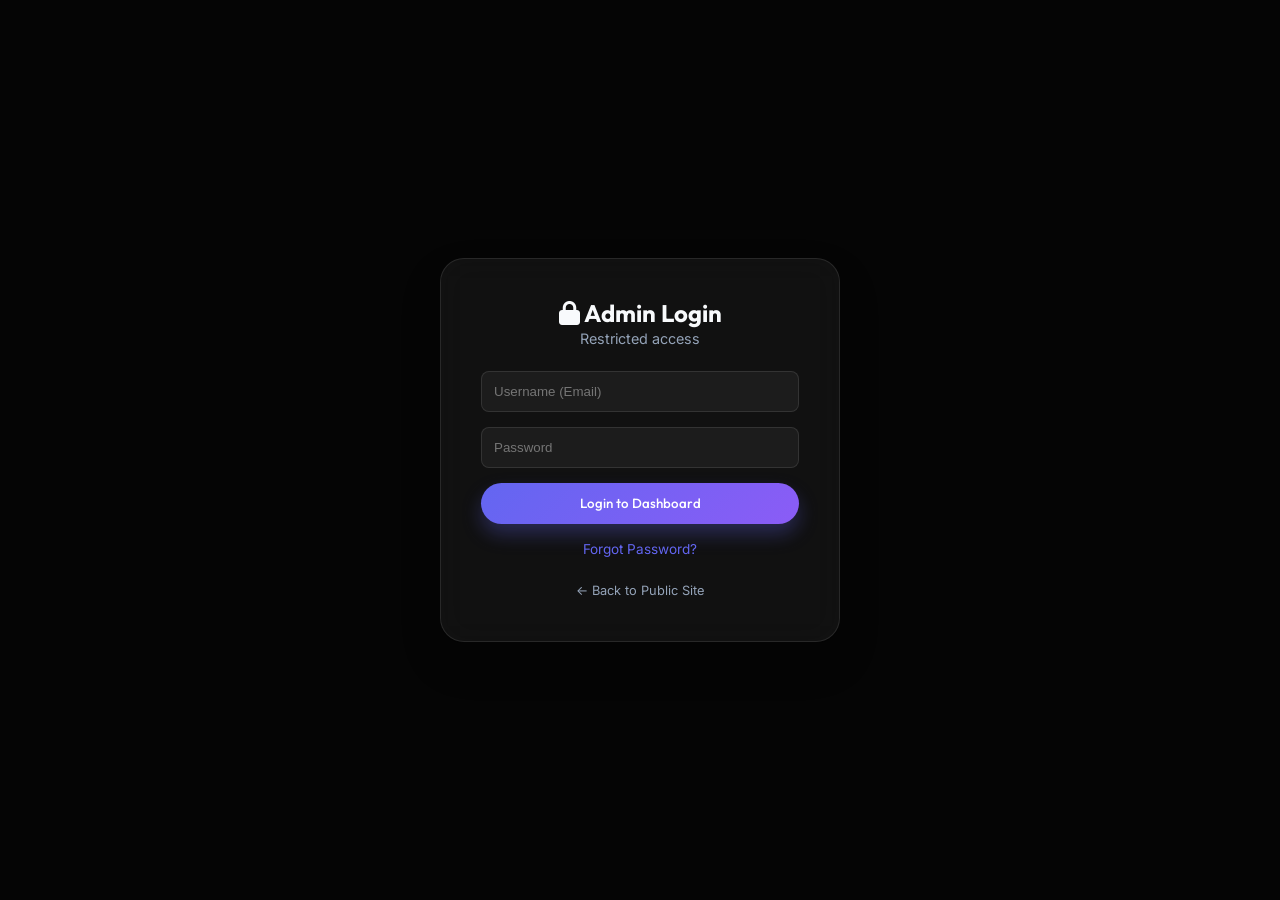
==== pages/admin.html @ 441e8ace "refactor: Reorganize project structure by consolidating pages and assets into dedicated directories." ====
<!DOCTYPE html>
<html lang="en">

<head>
    <meta charset="UTF-8">
    <meta name="viewport" content="width=device-width, initial-scale=1.0">
    <title>Admin Dashboard | Secure Access</title>
    <!-- Google Fonts -->
    <link
        href="https://fonts.googleapis.com/css2?family=Outfit:wght@300;400;500;600;700&family=Inter:wght@400;500;600&display=swap"
        rel="stylesheet">
    <!-- Font Awesome -->
    <link rel="stylesheet" href="https://cdnjs.cloudflare.com/ajax/libs/font-awesome/6.4.0/css/all.min.css">
    <link rel="stylesheet" href="../assets/css/styles.css">
    <style>
        body {
            padding: 40px;
            display: flex;
            flex-direction: column;
            align-items: center;
            min-height: 100vh;
        }

        .admin-header {
            display: flex;
            justify-content: space-between;
            align-items: center;
            margin-bottom: 30px;
            flex-wrap: wrap;
            gap: 15px;
        }

        .header-actions {
            display: flex;
            gap: 10px;
            flex-wrap: wrap;
            align-items: center;
        }

        /* Modal Styles */
        .modal {
            display: none;
            position: fixed;
            z-index: 1000;
            left: 0;
            top: 0;
            width: 100%;
            height: 100%;
            background-color: rgba(0, 0, 0, 0.5);
            align-items: center;
            justify-content: center;
        }

        .modal-content {
            background-color: #1e293b;
            border: 1px solid rgba(255, 255, 255, 0.1);
            padding: 30px;
            border-radius: 12px;
            max-width: 400px;
            width: 100%;
            text-align: left;
        }

        .modal-content input {
            width: 100%;
            margin-bottom: 15px;
            padding: 12px;
            background: rgba(255, 255, 255, 0.05);
            border: 1px solid rgba(255, 255, 255, 0.1);
            color: white;
            border-radius: 8px;
        }

        .modal-content input:focus {
            border-color: var(--primary);
            outline: none;
        }

        .close-modal {
            color: #94a3b8;
            float: right;
            font-size: 28px;
            font-weight: bold;
            cursor: pointer;
        }

        .close-modal:hover {
            color: white;
        }

        table {
            width: 100%;
            border-collapse: collapse;
            margin-top: 20px;
            color: #e2e8f0;
        }

        th,
        td {
            text-align: left;
            padding: 12px 15px;
            border-bottom: 1px solid rgba(255, 255, 255, 0.1);
        }

        th {
            background: rgba(255, 255, 255, 0.05);
            font-weight: 600;
            color: #fff;
        }

        tr:hover {
            background: rgba(255, 255, 255, 0.02);
        }

        .delete-btn {
            color: #ef4444;
            background: none;
            border: none;
            cursor: pointer;
            padding: 5px;
        }

        .delete-btn:hover {
            color: #dc2626;
        }

        .message-cell {
            max-width: 400px;
            max-height: 100px;
            overflow-y: auto;
        }

        .error-msg {
            text-align: center;
            color: #ef4444;
            margin-top: 20px;
        }

        /* Login UI explicitly */
        #login-container {
            max-width: 400px;
            width: 100%;
            margin: auto;
            padding: 40px;
            text-align: center;
        }

        #login-container input {
            width: 100%;
            margin-bottom: 15px;
            padding: 12px;
            background: rgba(255, 255, 255, 0.05);
            border: 1px solid rgba(255, 255, 255, 0.1);
            color: white;
            border-radius: 8px;
        }

        #login-container input:focus {
            border-color: var(--primary);
            outline: none;
        }

        #dashboard-container {
            display: none;
            width: 100%;
            max-width: 1200px;
        }
    </style>
</head>

<body>

    <!-- Login Screen -->
    <div id="login-container" class="glass-card">
        <h2><i class="fas fa-lock"></i> Admin Login</h2>
        <p style="margin-bottom: 20px; font-size: 0.9em; color: #94a3b8;">Restricted access</p>
        <form id="login-form">
            <input type="email" id="username" placeholder="Username (Email)" required>
            <input type="password" id="password" placeholder="Password" required>
            <button type="submit" class="btn btn-primary w-100" id="login-btn">Login to Dashboard</button>
        </form>
        <div id="login-error" class="error-msg" style="display:none; font-size:0.9em; margin-top:15px;"></div>
        <a href="javascript:void(0)" onclick="document.getElementById('reset-modal').style.display='flex'"
            style="display:block; margin-top:15px; color:var(--primary); font-size:0.85em; text-decoration:none;">Forgot
            Password?</a>
        <a href="/" style="display:block; margin-top:20px; color:#94a3b8; font-size:0.8em;">&larr; Back to
            Public Site</a>
    </div>

    <!-- Dashboard Screen -->
    <div id="dashboard-container" class="container">
        <a href="/"
            style="display:inline-block; margin-bottom:15px; color:#94a3b8; font-size:0.9em; text-decoration:none;"><i
                class="fas fa-arrow-left"></i> Back to Home</a>
        <div class="admin-header">
            <h2><i class="fas fa-inbox"></i> Inbox Dashboard</h2>
            <div class="header-actions">
                <button onclick="document.getElementById('creds-modal').style.display='flex'"
                    class="btn btn-outline-light"><i class="fas fa-key"></i> Settings</button>
                <button onclick="fetchMessages()" class="btn btn-outline-light"><i class="fas fa-sync-alt"></i>
                    Refresh</button>
                <button onclick="logout()" class="btn btn-outline-light"
                    style="color: #ef4444; border-color: #ef4444;"><i class="fas fa-sign-out-alt"></i> Logout</button>
            </div>
        </div>

        <!-- Credentials Modal -->
        <div id="creds-modal" class="modal">
            <div class="modal-content glass-card">
                <span class="close-modal"
                    onclick="document.getElementById('creds-modal').style.display='none'">&times;</span>
                <h3 style="margin-bottom: 20px;"><i class="fas fa-user-edit"></i> Update Credentials</h3>
                <form id="creds-form">
                    <input type="email" id="new-username" placeholder="New Username (Email Address)" required>
                    <input type="password" id="new-password" placeholder="New Password" required>
                    <input type="password" id="new-recovery-pin" placeholder="New Recovery PIN (e.g. 1234)" required>
                    <button type="submit" class="btn btn-primary w-100" id="update-creds-btn">Update</button>
                    <div id="creds-msg" style="margin-top:10px; font-size:0.9em; text-align:center;"></div>
                </form>
            </div>
        </div>

        <!-- Reset Password Modal -->
        <div id="reset-modal" class="modal">
            <div class="modal-content glass-card">
                <span class="close-modal"
                    onclick="document.getElementById('reset-modal').style.display='none'">&times;</span>
                <h3 style="margin-bottom: 20px;"><i class="fas fa-unlock-alt"></i> Reset Password</h3>
                <p style="font-size:0.85em; color:#94a3b8; margin-bottom:15px;">Enter your username and your secret
                    Recovery PIN to set a new password. (Default PIN is 12345)</p>
                <form id="reset-form">
                    <input type="email" id="reset-username" placeholder="Username (Email)" required>
                    <input type="password" id="reset-pin" placeholder="Recovery PIN" required>
                    <input type="password" id="reset-new-password" placeholder="New Password" required>
                    <button type="submit" class="btn btn-primary w-100" id="reset-btn">Reset Password</button>
                    <div id="reset-msg" style="margin-top:10px; font-size:0.9em; text-align:center;"></div>
                </form>
            </div>
        </div>

        <div class="glass-card" style="overflow-x: auto;">
            <table>
                <thead>
                    <tr>
                        <th>Date</th>
                        <th>Name</th>
                        <th>Email</th>
                        <th>Message</th>
                        <th>Action</th>
                    </tr>
                </thead>
                <tbody id="messages-body">
                    <tr>
                        <td colspan="5" style="text-align:center;">Loading messages...</td>
                    </tr>
                </tbody>
            </table>
            <div id="error" class="error-msg" style="display:none;">Failed to load messages (Unauthorized).</div>
        </div>
    </div>

    <script>
        const IS_DEV = window.location.hostname === 'localhost' || window.location.hostname === '127.0.0.1';
        const API_BASE = IS_DEV ? 'http://localhost:8000/api' : '/api';
        const API_URL = `${API_BASE}/messages`;
        const CREDS_URL = `${API_BASE}/admin/credentials`;
        const RESET_URL = `${API_BASE}/admin/reset-password`;
        let authToken = localStorage.getItem('adminAuthToken') || null;
        let lastActivity = parseInt(localStorage.getItem('adminLastActivity')) || 0;
        let timeoutTimer;
        const TIMEOUT_DURATION = 5 * 60 * 1000; // 5 minutes

        function checkSession() {
            if (authToken) {
                const now = Date.now();
                if (now - lastActivity > TIMEOUT_DURATION) {
                    alert("Session expired due to inactivity.");
                    logout();
                    return false;
                }
                return true;
            }
            return false;
        }

        function resetTimer() {
            if (authToken) {
                lastActivity = Date.now();
                localStorage.setItem('adminLastActivity', lastActivity);
                clearTimeout(timeoutTimer);
                timeoutTimer = setTimeout(() => {
                    checkSession();
                }, TIMEOUT_DURATION);
            }
        }

        // Check active session immediately on page load
        if (checkSession()) {
            document.getElementById('login-container').style.display = 'none';
            document.getElementById('dashboard-container').style.display = 'block';
            resetTimer();
            fetchMessages();
        }

        // Listen for activity to reset timer
        document.addEventListener('mousemove', resetTimer);
        document.addEventListener('keypress', resetTimer);
        document.addEventListener('click', resetTimer);
        document.addEventListener('scroll', resetTimer);

        document.getElementById('login-form').addEventListener('submit', async (e) => {
            e.preventDefault();
            const user = document.getElementById('username').value;
            const pass = document.getElementById('password').value;
            const btn = document.getElementById('login-btn');

            // Create Basic Auth HTTP Header
            authToken = 'Basic ' + btoa(user + ':' + pass);

            btn.innerHTML = '<i class="fas fa-spinner fa-spin"></i> Authenticating...';
            btn.disabled = true;

            // Attempt to fetch messages to verify login right away
            await fetchMessages(true);
        });

        async function fetchMessages(isLoginAttempt = false) {
            const tbody = document.getElementById('messages-body');
            const errorDiv = document.getElementById('error');
            const loginError = document.getElementById('login-error');
            const btn = document.getElementById('login-btn');

            try {
                tbody.innerHTML = '<tr><td colspan="5" style="text-align:center;">Loading messages...</td></tr>';
                errorDiv.style.display = 'none';
                loginError.style.display = 'none';

                const response = await fetch(API_URL, {
                    headers: { 'Authorization': authToken } // Send the secret token
                });

                if (response.status === 401) {
                    throw new Error('Invalid Credentials');
                }

                if (!response.ok) {
                    throw new Error('Server connection failed (' + response.status + ')');
                }

                // If we get here, login was successful! Switch UI
                if (isLoginAttempt) {
                    localStorage.setItem('adminAuthToken', authToken); // Persist session
                    document.getElementById('login-container').style.display = 'none';
                    document.getElementById('dashboard-container').style.display = 'block';
                    resetTimer();
                }

                const messages = await response.json();

                if (messages.length === 0) {
                    tbody.innerHTML = '<tr><td colspan="5" style="text-align:center;">No messages found.</td></tr>';
                    return;
                }

                tbody.innerHTML = '';
                messages.forEach(msg => {
                    const row = document.createElement('tr');
                    const dateObj = new Date(msg.created_at);
                    const formattedDate = isNaN(dateObj) ? msg.created_at : dateObj.toLocaleString();

                    row.innerHTML = `
                        <td>${formattedDate}</td>
                        <td>${msg.name}</td>
                        <td><a href="mailto:${msg.email}" style="color:var(--primary);">${msg.email}</a></td>
                        <td class="message-cell">${msg.message}</td>
                        <td>
                            <button onclick="deleteMessage(${msg.id})" class="delete-btn" title="Delete Message">
                                <i class="fas fa-trash"></i>
                            </button>
                        </td>
                    `;
                    tbody.appendChild(row);
                });
            } catch (err) {
                if (isLoginAttempt) {
                    loginError.innerHTML = '<i class="fas fa-exclamation-circle"></i> ' + err.message;
                    loginError.style.display = 'block';
                    btn.innerHTML = 'Login to Dashboard';
                    btn.disabled = false;
                } else {
                    tbody.innerHTML =
                        `<tr><td colspan="5" style="color:#ef4444;text-align:center;">Failed to load messages: ${err.message}</td></tr>`;
                    logout();
                }
            }
        }

        async function deleteMessage(id) {
            if (!confirm('Are you sure you want to delete this message?')) return;

            try {
                const response = await fetch(`${API_URL}/${id}`, {
                    method: 'DELETE',
                    headers: { 'Authorization': authToken } // Token required to delete too
                });
                if (response.ok) {
                    fetchMessages();
                } else {
                    alert('Failed to delete message. Unauthorized.');
                }
            } catch (err) {
                console.error('Error deleting message:', err);
                alert('Network Error.');
            }
        }

        function logout() {
            authToken = null;
            localStorage.removeItem('adminAuthToken');
            localStorage.removeItem('adminLastActivity');
            clearTimeout(timeoutTimer);
            document.getElementById('username').value = '';
            document.getElementById('password').value = '';
            document.getElementById('login-btn').innerHTML = 'Login to Dashboard';
            document.getElementById('login-btn').disabled = false;

            document.getElementById('dashboard-container').style.display = 'none';
            document.getElementById('login-container').style.display = 'block';
        }

        document.getElementById('creds-form').addEventListener('submit', async (e) => {
            e.preventDefault();
            const newU = document.getElementById('new-username').value;
            const newP = document.getElementById('new-password').value;
            const newPin = document.getElementById('new-recovery-pin').value;
            const msgDiv = document.getElementById('creds-msg');
            const btn = document.getElementById('update-creds-btn');

            btn.innerHTML = '<i class="fas fa-spinner fa-spin"></i> Updating...';
            btn.disabled = true;

            try {
                const response = await fetch(CREDS_URL, {
                    method: 'PUT',
                    headers: { 'Authorization': authToken, 'Content-Type': 'application/json' },
                    body: JSON.stringify({ new_username: newU, new_password: newP, new_recovery_pin: newPin })
                });

                const data = await response.json().catch(() => ({}));

                if (response.ok) {
                    msgDiv.style.color = '#10b981';
                    msgDiv.innerHTML = '<i class="fas fa-check-circle"></i> Successfully updated! Please log in again.';
                    setTimeout(() => {
                        document.getElementById('creds-modal').style.display = 'none';
                        msgDiv.innerHTML = '';
                        document.getElementById('creds-form').reset();
                        logout();
                    }, 2000);
                } else {
                    msgDiv.style.color = '#ef4444';
                    // FastAPI often returns arrays for validation errors, or a detail string for HTTPExceptions
                    let errMsg = 'Failed to update credentials.';
                    if (data.detail) {
                        errMsg = Array.isArray(data.detail) ? data.detail[0].msg : data.detail;
                    }
                    msgDiv.innerHTML = `<i class="fas fa-exclamation-circle"></i> Error: ${errMsg}`;
                }
            } catch (error) {
                msgDiv.style.color = '#ef4444';
                msgDiv.innerHTML = '<i class="fas fa-exclamation-triangle"></i> Network Connection Error.';
            } finally {
                btn.innerHTML = 'Update';
                btn.disabled = false;
            }
        });

        document.getElementById('reset-form').addEventListener('submit', async (e) => {
            e.preventDefault();
            const username = document.getElementById('reset-username').value;
            const pin = document.getElementById('reset-pin').value;
            const newPass = document.getElementById('reset-new-password').value;
            const msgDiv = document.getElementById('reset-msg');
            const btn = document.getElementById('reset-btn');

            btn.innerHTML = '<i class="fas fa-spinner fa-spin"></i> Resetting...';
            btn.disabled = true;

            try {
                const response = await fetch(RESET_URL, {
                    method: 'POST',
                    headers: { 'Content-Type': 'application/json' },
                    body: JSON.stringify({ username: username, recovery_pin: pin, new_password: newPass })
                });

                const data = await response.json().catch(() => ({}));

                if (response.ok) {
                    msgDiv.style.color = '#10b981';
                    msgDiv.innerHTML = '<i class="fas fa-check-circle"></i> Password reset! You can now log in.';
                    setTimeout(() => {
                        document.getElementById('reset-modal').style.display = 'none';
                        msgDiv.innerHTML = '';
                        document.getElementById('reset-form').reset();
                    }, 2000);
                } else {
                    msgDiv.style.color = '#ef4444';
                    let errMsg = 'Failed to reset password.';
                    if (data.detail) {
                        errMsg = Array.isArray(data.detail) ? data.detail[0].msg : data.detail;
                    }
                    msgDiv.innerHTML = `<i class="fas fa-exclamation-circle"></i> Error: ${errMsg}`;
                }
            } catch (error) {
                msgDiv.style.color = '#ef4444';
                msgDiv.innerHTML = '<i class="fas fa-exclamation-triangle"></i> Network Connection Error.';
            } finally {
                btn.innerHTML = 'Reset Password';
                btn.disabled = false;
            }
        });
    </script>
</body>

</html>
---- assets/css/styles.css ----
:root {
    --primary: #6366f1;
    --secondary: #8b5cf6;
    --accent: #ec4899;

    --bg-color: #050505;
    --bg-surface: rgba(25, 25, 25, 0.6);
    --bg-surface-hover: rgba(35, 35, 35, 0.8);

    --text-primary: #f8fafc;
    --text-secondary: #94a3b8;

    --glass-border: rgba(255, 255, 255, 0.1);
    --glass-shine: rgba(255, 255, 255, 0.05);

    --font-heading: 'Outfit', sans-serif;
    --font-body: 'Inter', sans-serif;

    --transition: all 0.3s cubic-bezier(0.25, 0.8, 0.25, 1);
}

* {
    margin: 0;
    padding: 0;
    box-sizing: border-box;
}

html {
    scroll-behavior: smooth;
    font-size: 16px;
}

body {
    font-family: var(--font-body);
    background-color: var(--bg-color);
    color: var(--text-primary);
    line-height: 1.6;
    overflow-x: hidden;
    position: relative;
}

/* Background Animated Shapes */
.bg-shape {
    position: absolute;
    border-radius: 50%;
    filter: blur(100px);
    z-index: -1;
    opacity: 0.5;
    animation: float 20s infinite ease-in-out alternate;
}

.shape-1 {
    width: 500px;
    height: 500px;
    background: var(--primary);
    top: -100px;
    left: -200px;
}

.shape-2 {
    width: 400px;
    height: 400px;
    background: var(--secondary);
    top: 40%;
    right: -100px;
    animation-delay: -5s;
}

.shape-3 {
    width: 600px;
    height: 600px;
    background: var(--accent);
    bottom: -200px;
    left: 20%;
    opacity: 0.3;
    animation-delay: -10s;
}

@keyframes float {
    0% {
        transform: translate(0, 0) rotate(0deg) scale(1);
    }

    33% {
        transform: translate(30px, -50px) rotate(10deg) scale(1.1);
    }

    66% {
        transform: translate(-20px, 20px) rotate(-5deg) scale(0.9);
    }

    100% {
        transform: translate(0, 0) rotate(0deg) scale(1);
    }
}

/* Typography */
h1,
h2,
h3,
h4,
h5,
h6 {
    font-family: var(--font-heading);
    font-weight: 700;
    line-height: 1.2;
}

.gradient-text {
    background: linear-gradient(to right, var(--primary), var(--secondary), var(--accent));
    -webkit-background-clip: text;
    background-clip: text;
    -webkit-text-fill-color: transparent;
    background-size: 200% auto;
    animation: shine 5s linear infinite;
}

@keyframes shine {
    to {
        background-position: 200% center;
    }
}

p {
    color: var(--text-secondary);
    font-size: 1.1rem;
}

a {
    text-decoration: none;
    color: inherit;
    transition: var(--transition);
}

ul {
    list-style: none;
}

/* Utility */
.container {
    max-width: 1200px;
    margin: 0 auto;
    padding: 0 2rem;
}

.w-100 {
    width: 100%;
}

/* Buttons */
.btn {
    display: inline-block;
    padding: 0.8rem 1.8rem;
    border-radius: 50px;
    font-family: var(--font-heading);
    font-weight: 500;
    cursor: pointer;
    border: none;
    transition: var(--transition);
    display: flex;
    align-items: center;
    justify-content: center;
    gap: 0.5rem;
}

.btn-primary {
    background: linear-gradient(135deg, var(--primary), var(--secondary));
    color: white;
    box-shadow: 0 10px 20px rgba(99, 102, 241, 0.3);
}

.btn-primary:hover {
    transform: translateY(-3px);
    box-shadow: 0 15px 25px rgba(99, 102, 241, 0.4);
}

.btn-primary-sm {
    background: linear-gradient(135deg, var(--primary), var(--secondary));
    color: white;
    padding: 0.5rem 1.2rem;
    border-radius: 50px;
    font-family: var(--font-heading);
    font-weight: 500;
}

.btn-primary-sm:hover {
    transform: translateY(-2px);
    box-shadow: 0 5px 15px rgba(99, 102, 241, 0.4);
}

.btn-outline-light {
    background: rgba(255, 255, 255, 0.1);
    color: white;
    border: 1px solid rgba(255, 255, 255, 0.2);
    backdrop-filter: blur(5px);
}

.btn-outline-light:hover {
    background: white;
    color: black;
}

/* Glassmorphism Cards */
.glass-card {
    background: var(--bg-surface);
    backdrop-filter: blur(16px);
    -webkit-backdrop-filter: blur(16px);
    border: 1px solid var(--glass-border);
    border-radius: 24px;
    padding: 2.5rem;
    box-shadow: 0 20px 40px rgba(0, 0, 0, 0.2);
    transition: var(--transition);
}

.glass-card:hover {
    border-color: rgba(255, 255, 255, 0.2);
    background: var(--bg-surface-hover);
    transform: translateY(-5px);
}

.glass-card-sm {
    background: var(--bg-surface);
    backdrop-filter: blur(16px);
    border: 1px solid var(--glass-border);
    border-radius: 24px;
    padding: 1.5rem 2.5rem;
    display: inline-block;
    margin-bottom: 2rem;
}

/* Navbar */
.navbar {
    position: fixed;
    top: 0;
    left: 0;
    width: 100%;
    padding: 1.5rem 0;
    z-index: 1000;
    transition: var(--transition);
}

.navbar.scrolled {
    padding: 0.8rem 0;
    background: rgba(5, 5, 5, 0.8);
    backdrop-filter: blur(10px);
    border-bottom: 1px solid var(--glass-border);
}

.nav-content {
    display: flex;
    justify-content: space-between;
    align-items: center;
}

.logo {
    font-family: var(--font-heading);
    font-size: 1.5rem;
    font-weight: 800;
    color: white;
    letter-spacing: -0.5px;
}

.logo .dot {
    color: var(--primary);
}

.nav-links {
    display: flex;
    gap: 2rem;
    align-items: center;
}

.nav-link {
    font-weight: 500;
    position: relative;
}

.nav-link:not(.btn-primary-sm)::after {
    content: '';
    position: absolute;
    bottom: -5px;
    left: 0;
    width: 0%;
    height: 2px;
    background: var(--primary);
    transition: var(--transition);
}

.nav-link:not(.btn-primary-sm):hover::after {
    width: 100%;
}

.nav-link:hover {
    color: var(--primary);
}

.hamburger {
    display: none;
    font-size: 1.5rem;
    cursor: pointer;
}

/* Sections */
section {
    padding: 8rem 0;
    min-height: 100vh;
    display: flex;
    align-items: center;
}

.section-title h2 {
    font-size: 2.5rem;
    margin-bottom: 0.5rem;
    color: white;
}

/* Hero Section */
.hero {
    padding-top: 10rem;
}

.hero-content {
    display: grid;
    grid-template-columns: 1.2fr 1fr;
    gap: 4rem;
    align-items: center;
}

.badge {
    display: inline-block;
    padding: 0.4rem 1rem;
    background: rgba(99, 102, 241, 0.1);
    color: var(--primary);
    border-radius: 50px;
    font-weight: 600;
    margin-bottom: 1rem;
    border: 1px solid rgba(99, 102, 241, 0.2);
}

.hero h1 {
    font-size: 4rem;
    margin-bottom: 1.5rem;
}

.hero .bio {
    font-size: 1.2rem;
    margin-bottom: 2rem;
}

.hero-cta {
    display: flex;
    align-items: center;
    gap: 2rem;
}

.social-links {
    display: flex;
    gap: 1rem;
}

.social-links a {
    width: 40px;
    height: 40px;
    border-radius: 50%;
    background: rgba(255, 255, 255, 0.05);
    display: flex;
    align-items: center;
    justify-content: center;
    border: 1px solid var(--glass-border);
}

.social-links a:hover {
    background: var(--primary);
    transform: translateY(-3px);
    color: white;
}

.hero-image-wrap {
    position: relative;
    width: 100%;
    max-width: 400px;
    margin: 0 auto;
}

.image-border {
    position: absolute;
    top: -20px;
    left: -20px;
    right: -20px;
    bottom: -20px;
    border: 2px dashed var(--glass-border);
    border-radius: 30px;
    animation: rotate 20s linear infinite;
    z-index: 0;
}

@keyframes rotate {
    100% {
        transform: rotate(360deg);
    }
}

.profile-img {
    width: 100%;
    aspect-ratio: 4 / 5;
    object-fit: cover;
    object-position: top center;
    height: auto;
    border-radius: 20px;
    position: relative;
    z-index: 1;
    box-shadow: 0 20px 50px rgba(0, 0, 0, 0.5);
    transition: var(--transition);
}

.hero-image-wrap:hover .profile-img {
    transform: scale(1.02);
}

.floating-badge {
    position: absolute;
    background: var(--bg-surface);
    backdrop-filter: blur(10px);
    padding: 0.8rem 1.5rem;
    border-radius: 50px;
    border: 1px solid var(--glass-border);
    font-weight: 600;
    color: white;
    z-index: 2;
    box-shadow: 0 10px 20px rgba(0, 0, 0, 0.3);
    display: flex;
    align-items: center;
    gap: 0.5rem;
}

.badge-1 {
    top: 10%;
    left: -10%;
    animation: float-small 4s ease-in-out infinite;
}

.badge-2 {
    bottom: 10%;
    right: -10%;
    animation: float-small 5s ease-in-out infinite reverse;
}

@keyframes float-small {

    0%,
    100% {
        transform: translateY(0);
    }

    50% {
        transform: translateY(-10px);
    }
}

/* Skills Grid */
.skills-section {
    background: rgba(0, 0, 0, 0.2);
}

.skills-grid {
    display: grid;
    grid-template-columns: repeat(3, 1fr);
    gap: 2rem;
}

.skill-category h3 {
    margin-bottom: 1.5rem;
    display: flex;
    align-items: center;
    gap: 0.8rem;
    color: white;
}

.skill-category h3 i {
    color: var(--primary);
    font-size: 1.5rem;
}

.skill-tags {
    display: flex;
    flex-wrap: wrap;
    gap: 0.8rem;
}

.skill-tag {
    background: rgba(255, 255, 255, 0.05);
    border: 1px solid var(--glass-border);
    padding: 0.5rem 1rem;
    border-radius: 50px;
    font-size: 0.9rem;
    transition: var(--transition);
}

.skill-tag:hover {
    background: rgba(99, 102, 241, 0.2);
    border-color: var(--primary);
    color: white;
    transform: translateY(-2px);
}

/* Projects Grid */
.projects-grid {
    display: grid;
    grid-template-columns: repeat(3, 1fr);
    gap: 2rem;
}

.project-card {
    padding: 0;
    overflow: hidden;
    display: flex;
    flex-direction: column;
}

.project-image {
    height: 200px;
    background: #111;
    position: relative;
    overflow: hidden;
}

.project-image img {
    width: 100%;
    height: 100%;
    object-fit: cover;
    position: absolute;
    top: 0;
    left: 0;
}

.bg-pattern-1 {
    background: linear-gradient(45deg, #111 25%, #222 25%, #222 50%, #111 50%, #111 75%, #222 75%, #222 100%);
    background-size: 40px 40px;
}

.bg-pattern-2 {
    background: radial-gradient(circle, #222 10%, transparent 10%), radial-gradient(circle, #222 10%, transparent 10%);
    background-size: 40px 40px;
    background-position: 0 0, 20px 20px;
}

.project-overlay {
    position: absolute;
    top: 0;
    left: 0;
    width: 100%;
    height: 100%;
    background: rgba(99, 102, 241, 0.8);
    display: flex;
    flex-direction: column;
    justify-content: center;
    align-items: center;
    gap: 1rem;
    opacity: 0;
    transition: var(--transition);
    backdrop-filter: blur(5px);
}

.project-card:hover .project-overlay {
    opacity: 1;
}

.project-info {
    padding: 2rem;
    flex-grow: 1;
    display: flex;
    flex-direction: column;
}

.project-info h3 {
    margin-bottom: 1rem;
    color: white;
}

.project-info p {
    font-size: 0.95rem;
    margin-bottom: 1.5rem;
    flex-grow: 1;
}

.project-tech {
    display: flex;
    gap: 0.5rem;
    flex-wrap: wrap;
}

.project-tech span {
    font-size: 0.8rem;
    font-weight: 600;
    color: var(--secondary);
    background: rgba(139, 92, 246, 0.1);
    padding: 0.3rem 0.8rem;
    border-radius: 50px;
}

/* Contact Section */
.contact-section {
    background: rgba(0, 0, 0, 0.2);
}

.contact-wrapper {
    display: grid;
    grid-template-columns: 1fr 1fr;
    gap: 4rem;
}

.contact-content h2 {
    font-size: 3rem;
    margin-bottom: 1rem;
    color: white;
}

.contact-content p {
    margin-bottom: 2rem;
}

.contact-info {
    display: flex;
    flex-direction: column;
    gap: 1.5rem;
}

.contact-item {
    display: flex;
    align-items: center;
    gap: 1rem;
    font-size: 1.1rem;
}

.contact-item i {
    width: 50px;
    height: 50px;
    background: rgba(255, 255, 255, 0.05);
    border: 1px solid var(--glass-border);
    border-radius: 50%;
    display: flex;
    align-items: center;
    justify-content: center;
    color: var(--primary);
    font-size: 1.2rem;
}

.contact-form {
    display: flex;
    flex-direction: column;
    gap: 1rem;
}

.form-group input,
.form-group textarea {
    width: 100%;
    padding: 1rem 1.5rem;
    background: rgba(0, 0, 0, 0.2);
    border: 1px solid var(--glass-border);
    border-radius: 12px;
    color: white;
    font-family: var(--font-body);
    transition: var(--transition);
}

.form-group input:focus,
.form-group textarea:focus {
    outline: none;
    border-color: var(--primary);
    background: rgba(0, 0, 0, 0.4);
}

/* Footer */
footer {
    padding: 2rem 0;
    border-top: 1px solid var(--glass-border);
    background: rgba(0, 0, 0, 0.5);
}

.footer-content {
    display: flex;
    justify-content: space-between;
    align-items: center;
}

.footer-logo {
    font-family: var(--font-heading);
    font-size: 1.5rem;
    font-weight: 800;
    color: white;
}

.footer-logo span {
    color: var(--primary);
}

/* Utility Classes for JS Animations */
.fade-in {
    opacity: 0;
    transform: translateY(20px);
    transition: all 0.8s ease-out;
}

.fade-in.appear {
    opacity: 1;
    transform: translateY(0);
}

/* Responsive Media Queries */
@media (max-width: 992px) {
    .hero-content {
        grid-template-columns: 1fr;
        text-align: center;
        gap: 3rem;
    }

    .hero-cta {
        justify-content: center;
    }

    .badge-1 {
        left: 0;
    }

    .badge-2 {
        right: 0;
    }

    .skills-grid {
        grid-template-columns: 1fr;
    }

    .projects-grid {
        grid-template-columns: repeat(2, 1fr);
    }

    .contact-wrapper {
        grid-template-columns: 1fr;
        gap: 3rem;
    }
}

@media (max-width: 768px) {
    .nav-links {
        position: fixed;
        top: 0;
        right: -100%;
        width: 70%;
        height: 100vh;
        background: var(--bg-surface-hover);
        backdrop-filter: blur(20px);
        flex-direction: column;
        justify-content: center;
        transition: var(--transition);
    }

    .nav-links.active {
        right: 0;
    }

    .hamburger {
        display: block;
        z-index: 1001;
    }

    .hero h1 {
        font-size: 3rem;
    }

    .projects-grid {
        grid-template-columns: 1fr;
    }

    .glass-card {
        padding: 1.5rem;
    }

    .footer-content {
        flex-direction: column;
        gap: 1rem;
        text-align: center;
    }
}
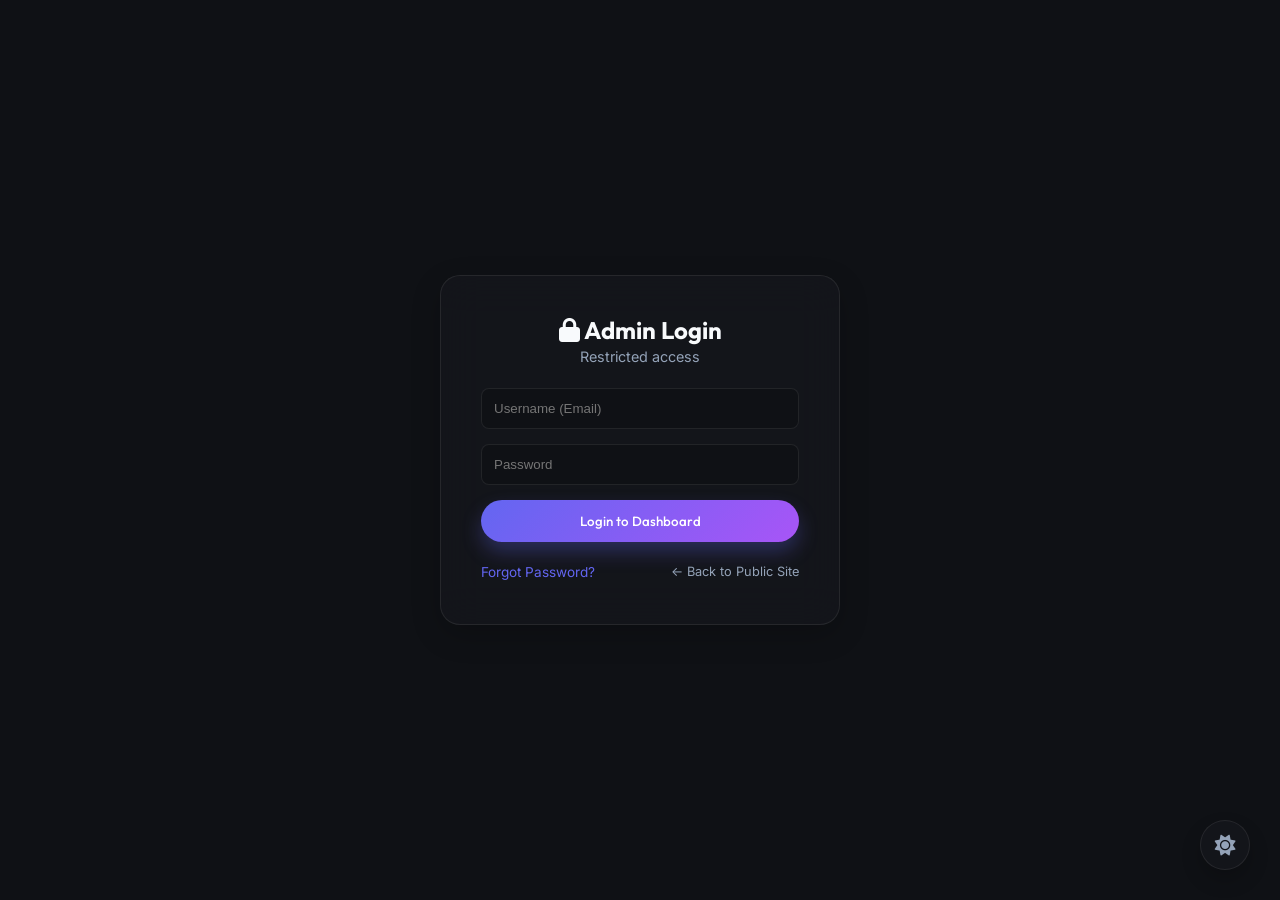
==== commit 12e351ce: "feat: Initialize personal website structure with home and admin pages, core styling, and scripting a" ====
--- a/pages/admin.html
+++ b/pages/admin.html
@@ -52,22 +52,24 @@
         }
 
         .modal-content {
-            background-color: #1e293b;
-            border: 1px solid rgba(255, 255, 255, 0.1);
+            background-color: var(--bg-surface);
+            backdrop-filter: blur(20px);
+            border: 1px solid var(--glass-border);
             padding: 30px;
             border-radius: 12px;
             max-width: 400px;
             width: 100%;
             text-align: left;
+            box-shadow: 0 10px 30px var(--shadow-default);
         }
 
         .modal-content input {
             width: 100%;
             margin-bottom: 15px;
             padding: 12px;
-            background: rgba(255, 255, 255, 0.05);
-            border: 1px solid rgba(255, 255, 255, 0.1);
-            color: white;
+            background: var(--bg-color);
+            border: 1px solid var(--glass-border);
+            color: var(--text-primary);
             border-radius: 8px;
         }
 
@@ -77,7 +79,7 @@
         }
 
         .close-modal {
-            color: #94a3b8;
+            color: var(--text-secondary);
             float: right;
             font-size: 28px;
             font-weight: bold;
@@ -85,31 +87,31 @@
         }
 
         .close-modal:hover {
-            color: white;
+            color: var(--primary);
         }
 
         table {
             width: 100%;
             border-collapse: collapse;
             margin-top: 20px;
-            color: #e2e8f0;
+            color: var(--text-primary);
         }
 
         th,
         td {
             text-align: left;
             padding: 12px 15px;
-            border-bottom: 1px solid rgba(255, 255, 255, 0.1);
+            border-bottom: 1px solid var(--glass-border);
         }
 
         th {
-            background: rgba(255, 255, 255, 0.05);
+            background: rgba(0, 0, 0, 0.05);
             font-weight: 600;
-            color: #fff;
+            color: var(--text-primary);
         }
 
         tr:hover {
-            background: rgba(255, 255, 255, 0.02);
+            background: var(--bg-surface-hover);
         }
 
         .delete-btn {
@@ -149,9 +151,9 @@
             width: 100%;
             margin-bottom: 15px;
             padding: 12px;
-            background: rgba(255, 255, 255, 0.05);
-            border: 1px solid rgba(255, 255, 255, 0.1);
-            color: white;
+            background: var(--bg-color);
+            border: 1px solid var(--glass-border);
+            color: var(--text-primary);
             border-radius: 8px;
         }
 
@@ -173,24 +175,24 @@
     <!-- Login Screen -->
     <div id="login-container" class="glass-card">
         <h2><i class="fas fa-lock"></i> Admin Login</h2>
-        <p style="margin-bottom: 20px; font-size: 0.9em; color: #94a3b8;">Restricted access</p>
+        <p style="margin-bottom: 20px; font-size: 0.9em; color: var(--text-secondary);">Restricted access</p>
         <form id="login-form">
             <input type="email" id="username" placeholder="Username (Email)" required>
             <input type="password" id="password" placeholder="Password" required>
             <button type="submit" class="btn btn-primary w-100" id="login-btn">Login to Dashboard</button>
         </form>
         <div id="login-error" class="error-msg" style="display:none; font-size:0.9em; margin-top:15px;"></div>
-        <a href="javascript:void(0)" onclick="document.getElementById('reset-modal').style.display='flex'"
-            style="display:block; margin-top:15px; color:var(--primary); font-size:0.85em; text-decoration:none;">Forgot
-            Password?</a>
-        <a href="/" style="display:block; margin-top:20px; color:#94a3b8; font-size:0.8em;">&larr; Back to
-            Public Site</a>
+        <div style="display: flex; justify-content: space-between; align-items: center; margin-top: 20px;">
+            <a href="javascript:void(0)" onclick="document.getElementById('reset-modal').style.display='flex'"
+                style="color:var(--primary); font-size:0.85em; text-decoration:none;">Forgot Password?</a>
+            <a href="/" style="color:var(--text-secondary); font-size:0.8em;">&larr; Back to Public Site</a>
+        </div>
     </div>
 
     <!-- Dashboard Screen -->
     <div id="dashboard-container" class="container">
         <a href="/"
-            style="display:inline-block; margin-bottom:15px; color:#94a3b8; font-size:0.9em; text-decoration:none;"><i
+            style="display:inline-block; margin-bottom:15px; color:var(--text-secondary); font-size:0.9em; text-decoration:none;"><i
                 class="fas fa-arrow-left"></i> Back to Home</a>
         <div class="admin-header">
             <h2><i class="fas fa-inbox"></i> Inbox Dashboard</h2>
@@ -226,7 +228,8 @@
                 <span class="close-modal"
                     onclick="document.getElementById('reset-modal').style.display='none'">&times;</span>
                 <h3 style="margin-bottom: 20px;"><i class="fas fa-unlock-alt"></i> Reset Password</h3>
-                <p style="font-size:0.85em; color:#94a3b8; margin-bottom:15px;">Enter your username and your secret
+                <p style="font-size:0.85em; color:var(--text-secondary); margin-bottom:15px;">Enter your username and
+                    your secret
                     Recovery PIN to set a new password. (Default PIN is 12345)</p>
                 <form id="reset-form">
                     <input type="email" id="reset-username" placeholder="Username (Email)" required>
@@ -259,9 +262,14 @@
         </div>
     </div>
 
+    <!-- Theme Switcher Floating Button -->
+    <button id="theme-toggle" class="theme-toggle-btn" aria-label="Toggle Theme"
+        style="position: fixed; bottom: 30px; right: 30px; background: var(--bg-surface); border: 1px solid var(--glass-border); border-radius: 50%; width: 50px; height: 50px; box-shadow: 0 10px 20px var(--shadow-default); z-index: 9999;">
+        <i class="fas fa-sun"></i>
+    </button>
+
     <script>
-        const IS_DEV = window.location.hostname === 'localhost' || window.location.hostname === '127.0.0.1';
-        const API_BASE = IS_DEV ? 'http://localhost:8000/api' : '/api';
+        const API_BASE = '/api'; // Always use relative paths so it uses the same origin
         const API_URL = `${API_BASE}/messages`;
         const CREDS_URL = `${API_BASE}/admin/credentials`;
         const RESET_URL = `${API_BASE}/admin/reset-password`;
@@ -269,6 +277,33 @@
         let lastActivity = parseInt(localStorage.getItem('adminLastActivity')) || 0;
         let timeoutTimer;
         const TIMEOUT_DURATION = 5 * 60 * 1000; // 5 minutes
+
+        // Theme Toggle Logic
+        const themeToggleBtn = document.getElementById('theme-toggle');
+        const body = document.body;
+        const themeIcon = themeToggleBtn.querySelector('i');
+        const savedTheme = localStorage.getItem('theme');
+
+        if (savedTheme === 'light') {
+            body.classList.add('light-mode');
+            themeIcon.classList.remove('fa-sun');
+            themeIcon.classList.add('fa-moon');
+        }
+
+        themeToggleBtn.addEventListener('click', () => {
+            body.classList.toggle('light-mode');
+            const isLight = body.classList.contains('light-mode');
+
+            if (isLight) {
+                themeIcon.classList.remove('fa-sun');
+                themeIcon.classList.add('fa-moon');
+                localStorage.setItem('theme', 'light');
+            } else {
+                themeIcon.classList.remove('fa-moon');
+                themeIcon.classList.add('fa-sun');
+                localStorage.setItem('theme', 'dark');
+            }
+        });
 
         function checkSession() {
             if (authToken) {
--- a/assets/css/styles.css
+++ b/assets/css/styles.css
@@ -1,22 +1,73 @@
 :root {
+    /* Deep Modern Dark Theme */
     --primary: #6366f1;
-    --secondary: #8b5cf6;
+    /* Indigo */
+    --secondary: #a855f7;
+    /* Purple */
     --accent: #ec4899;
-
-    --bg-color: #050505;
-    --bg-surface: rgba(25, 25, 25, 0.6);
-    --bg-surface-hover: rgba(35, 35, 35, 0.8);
+    /* Pink */
+
+    --bg-color: #0f1115;
+    /* Very Deep Navy/Black */
+    --bg-surface: rgba(22, 24, 29, 0.7);
+    --bg-surface-hover: rgba(30, 33, 40, 0.85);
 
     --text-primary: #f8fafc;
     --text-secondary: #94a3b8;
 
-    --glass-border: rgba(255, 255, 255, 0.1);
-    --glass-shine: rgba(255, 255, 255, 0.05);
+    --glass-border: rgba(255, 255, 255, 0.08);
+    --glass-shine: rgba(255, 255, 255, 0.03);
 
     --font-heading: 'Outfit', sans-serif;
     --font-body: 'Inter', sans-serif;
 
     --transition: all 0.3s cubic-bezier(0.25, 0.8, 0.25, 1);
+
+    --shadow-default: rgba(0, 0, 0, 0.2);
+    --shadow-hover: rgba(0, 0, 0, 0.5);
+    --shape-opacity: 0.25;
+}
+
+body.light-mode {
+    /* Creative & Warm Light Theme */
+    --primary: #3b82f6;
+    /* Soft Blue */
+    --secondary: #0ea5e9;
+    /* Light Blue */
+    --accent: #6366f1;
+    /* Indigo */
+
+    --bg-color: #fcfcfd;
+    /* Warm Pearl White */
+    --bg-surface: rgba(255, 255, 255, 0.85);
+    --bg-surface-hover: rgba(255, 255, 255, 1);
+
+    --text-primary: #1e293b;
+    /* Deep Slate for text */
+    --text-secondary: #475569;
+
+    --glass-border: #e2e8f0;
+    --glass-shine: rgba(255, 255, 255, 0.8);
+
+    --shadow-default: rgba(100, 116, 139, 0.1);
+    --shadow-hover: rgba(100, 116, 139, 0.2);
+    --shape-opacity: 0.2;
+}
+
+body.light-mode .bg-shape {
+    opacity: 0.15;
+}
+
+body.light-mode .contact-section,
+body.light-mode .skills-section {
+    background: rgba(241, 245, 249, 0.5);
+    /* Subtle cool tint to break the pearl white */
+    border-top: 1px solid var(--glass-border);
+    border-bottom: 1px solid var(--glass-border);
+}
+
+body.light-mode footer {
+    background: rgba(255, 255, 255, 0.7);
 }
 
 * {
@@ -43,9 +94,9 @@
 .bg-shape {
     position: absolute;
     border-radius: 50%;
-    filter: blur(100px);
+    filter: blur(120px);
     z-index: -1;
-    opacity: 0.5;
+    opacity: var(--shape-opacity);
     animation: float 20s infinite ease-in-out alternate;
 }
 
@@ -82,11 +133,11 @@
     }
 
     33% {
-        transform: translate(30px, -50px) rotate(10deg) scale(1.1);
+        transform: translate(40px, -60px) rotate(15deg) scale(1.15);
     }
 
     66% {
-        transform: translate(-20px, 20px) rotate(-5deg) scale(0.9);
+        transform: translate(-30px, 30px) rotate(-10deg) scale(0.85);
     }
 
     100% {
@@ -170,8 +221,8 @@
 }
 
 .btn-primary:hover {
-    transform: translateY(-3px);
-    box-shadow: 0 15px 25px rgba(99, 102, 241, 0.4);
+    transform: translateY(-5px) scale(1.05);
+    box-shadow: 0 15px 30px rgba(59, 130, 246, 0.5);
 }
 
 .btn-primary-sm {
@@ -181,11 +232,12 @@
     border-radius: 50px;
     font-family: var(--font-heading);
     font-weight: 500;
+    transition: var(--transition);
 }
 
 .btn-primary-sm:hover {
-    transform: translateY(-2px);
-    box-shadow: 0 5px 15px rgba(99, 102, 241, 0.4);
+    transform: translateY(-3px) scale(1.05);
+    box-shadow: 0 8px 20px rgba(59, 130, 246, 0.5);
 }
 
 .btn-outline-light {
@@ -203,29 +255,31 @@
 /* Glassmorphism Cards */
 .glass-card {
     background: var(--bg-surface);
-    backdrop-filter: blur(16px);
-    -webkit-backdrop-filter: blur(16px);
+    backdrop-filter: blur(20px);
+    -webkit-backdrop-filter: blur(20px);
     border: 1px solid var(--glass-border);
-    border-radius: 24px;
+    border-radius: 20px;
     padding: 2.5rem;
-    box-shadow: 0 20px 40px rgba(0, 0, 0, 0.2);
+    box-shadow: 0 10px 30px var(--shadow-default);
     transition: var(--transition);
 }
 
 .glass-card:hover {
-    border-color: rgba(255, 255, 255, 0.2);
+    border-color: var(--primary);
     background: var(--bg-surface-hover);
-    transform: translateY(-5px);
+    transform: translateY(-8px) scale(1.02);
+    box-shadow: 0 20px 40px var(--shadow-hover);
 }
 
 .glass-card-sm {
     background: var(--bg-surface);
-    backdrop-filter: blur(16px);
+    backdrop-filter: blur(20px);
     border: 1px solid var(--glass-border);
-    border-radius: 24px;
+    border-radius: 20px;
     padding: 1.5rem 2.5rem;
     display: inline-block;
     margin-bottom: 2rem;
+    box-shadow: 0 10px 30px var(--shadow-default);
 }
 
 /* Navbar */
@@ -241,7 +295,7 @@
 
 .navbar.scrolled {
     padding: 0.8rem 0;
-    background: rgba(5, 5, 5, 0.8);
+    background: var(--bg-surface);
     backdrop-filter: blur(10px);
     border-bottom: 1px solid var(--glass-border);
 }
@@ -256,7 +310,7 @@
     font-family: var(--font-heading);
     font-size: 1.5rem;
     font-weight: 800;
-    color: white;
+    color: var(--text-primary);
     letter-spacing: -0.5px;
 }
 
@@ -298,6 +352,26 @@
     display: none;
     font-size: 1.5rem;
     cursor: pointer;
+    color: var(--text-primary);
+}
+
+/* Theme Toggle */
+.theme-toggle-btn {
+    background: transparent;
+    border: none;
+    color: var(--text-secondary);
+    font-size: 1.3rem;
+    cursor: pointer;
+    padding: 0.5rem;
+    transition: var(--transition);
+    display: flex;
+    align-items: center;
+    justify-content: center;
+}
+
+.theme-toggle-btn:hover {
+    color: var(--primary);
+    transform: rotate(15deg);
 }
 
 /* Sections */
@@ -311,7 +385,7 @@
 .section-title h2 {
     font-size: 2.5rem;
     margin-bottom: 0.5rem;
-    color: white;
+    color: var(--text-primary);
 }
 
 /* Hero Section */
@@ -380,6 +454,19 @@
     width: 100%;
     max-width: 400px;
     margin: 0 auto;
+    animation: float-hero 8s ease-in-out infinite;
+}
+
+@keyframes float-hero {
+
+    0%,
+    100% {
+        transform: translateY(0);
+    }
+
+    50% {
+        transform: translateY(-15px);
+    }
 }
 
 .image-border {
@@ -425,7 +512,7 @@
     border-radius: 50px;
     border: 1px solid var(--glass-border);
     font-weight: 600;
-    color: white;
+    color: var(--text-primary);
     z-index: 2;
     box-shadow: 0 10px 20px rgba(0, 0, 0, 0.3);
     display: flex;
@@ -473,7 +560,7 @@
     display: flex;
     align-items: center;
     gap: 0.8rem;
-    color: white;
+    color: var(--text-primary);
 }
 
 .skill-category h3 i {
@@ -565,6 +652,21 @@
     opacity: 1;
 }
 
+.project-card:hover .project-image img {
+    transform: scale(1.1);
+    transition: transform 0.5s ease;
+}
+
+.project-image img {
+    width: 100%;
+    height: 100%;
+    object-fit: cover;
+    position: absolute;
+    top: 0;
+    left: 0;
+    transition: transform 0.5s ease;
+}
+
 .project-info {
     padding: 2rem;
     flex-grow: 1;
@@ -574,7 +676,7 @@
 
 .project-info h3 {
     margin-bottom: 1rem;
-    color: white;
+    color: var(--text-primary);
 }
 
 .project-info p {
@@ -612,7 +714,7 @@
 .contact-content h2 {
     font-size: 3rem;
     margin-bottom: 1rem;
-    color: white;
+    color: var(--text-primary);
 }
 
 .contact-content p {
@@ -654,11 +756,11 @@
 .form-group input,
 .form-group textarea {
     width: 100%;
-    padding: 1rem 1.5rem;
-    background: rgba(0, 0, 0, 0.2);
+    padding: 1.2rem 1.5rem;
+    background: var(--bg-color);
     border: 1px solid var(--glass-border);
     border-radius: 12px;
-    color: white;
+    color: var(--text-primary);
     font-family: var(--font-body);
     transition: var(--transition);
 }
@@ -667,7 +769,8 @@
 .form-group textarea:focus {
     outline: none;
     border-color: var(--primary);
-    background: rgba(0, 0, 0, 0.4);
+    background: var(--bg-surface);
+    box-shadow: 0 0 0 4px rgba(99, 102, 241, 0.1);
 }
 
 /* Footer */
@@ -687,7 +790,7 @@
     font-family: var(--font-heading);
     font-size: 1.5rem;
     font-weight: 800;
-    color: white;
+    color: var(--text-primary);
 }
 
 .footer-logo span {
